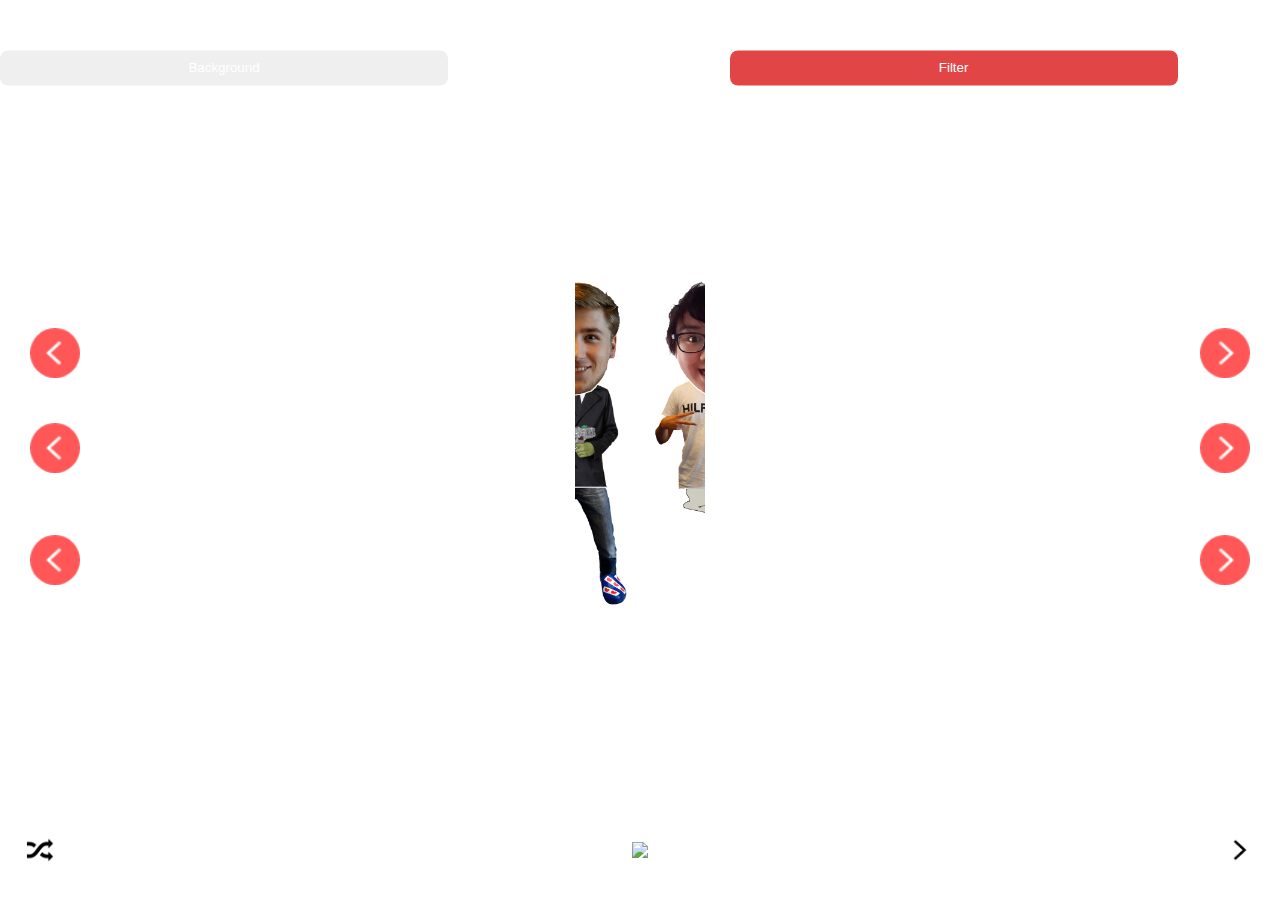
==== index.html @ 7ea581b3 "filter" ====
<!doctype html>
<html>
    <head>
        <title>Funny Faces</title>

        <meta charset="UTF-8">
        <meta name="viewport" content="initial-scale=1.0">
        <meta name="google-site-verification" content="fiWjaAQKyaNLnYiAEe_NuzDHWRxmdmw_o1AZ-sRT6_I" />
        <meta charset="utf-8">
        <meta name="viewport" content="width=device-width, initial-scale=1">
        <meta name="description" content="Slider">

        <script src="https://ajax.googleapis.com/ajax/libs/jquery/3.2.1/jquery.min.js"></script>
        <script src="html2canvas.js"></script>
        <script src="FileSaver.js"></script>
        <script src="filter.js"></script>
        
        <link rel="stylesheet" type="text/css" href="slider-style.css">
        <link rel="stylesheet" type="text/css" href="filters.css">
    </head>

    <body>
        <div id="container">
            <div class="loader"></div>

            <div class="header">
                <img id="logo" src="img/web/logo.png">
                <button class="filterBtn">Filter</button>
                <button>Background</button>
            </div>

            <main>
                
                <!------------- slider ----------- -->

                <div class="slider_wrap">
                    <div class="slider">
                        <div class="window">
                            <div class="images">
                                <figure>
                                    <img src="img/hoofd/hoofdWouter.png">
                                </figure>
                                
                                <figure>
                                    <img src="img/hoofd/hoofdAlpay.png">
                                </figure>

                                <figure>
                                    <img src="img/hoofd/hoofdAndy.png">
                                </figure>

                                <figure>
                                    <img src="img/hoofd/hoofdJoey.png">
                                </figure>

                                <figure>
                                    <img src="img/hoofd/hoofdKevin.png">
                                </figure>

                                <figure>
                                    <img src="img/hoofd/hoofdLeslie.png">
                                </figure>

                                <figure>
                                    <img src="img/hoofd/hoofdNick.png">
                                </figure>

                                <figure>
                                    <img src="img/hoofd/hoofdSam.png">
                                </figure>

                                <figure>
                                    <img src="img/hoofd/hoofdThom.png">
                                </figure>

                                <figure>
                                    <img src="img/hoofd/hoofdTijmen.png">
                                </figure>

                                <figure>
                                    <img src="img/hoofd/hoofdWilco.png">
                                </figure>
                                
                                <figure>
                                    <img src="img/hoofd/hoofdFrank.png">
                                </figure>
                            </div>
                        </div>

                        <div class="nav">
                            <div class="btn btnLeft"><img src="img/links.png"></div>
                            <div class="btn btnRight"><img src="img/rechts.png"></div>
                        </div>
                    </div>

                    <div class="slider">
                        <div class="window">
                            <div class="images">
                                <figure>
                                    <img src="img/lichaam/lichaamAlpay.png">
                                </figure>

                                <figure>
                                    <img src="img/lichaam/lichaamAndy.png">
                                </figure>

                                <figure>
                                    <img src="img/lichaam/lichaamGorilla.png">
                                </figure>

                                <figure>
                                    <img src="img/lichaam/lichaamStorm.png">
                                </figure>
                                
                                <figure>
                                    <img src="img/lichaam/lichaamAlien.png">
                                </figure>

                                <figure>
                                    <img src="img/lichaam/lichaamJoey.png">
                                </figure>

                                <figure>
                                    <img src="img/lichaam/lichaamKevin.png">
                                </figure>

                                <figure>
                                    <img src="img/lichaam/lichaamTeletubbie.png">
                                </figure>

                                <figure>
                                    <img src="img/lichaam/lichaamLeslie.png">
                                </figure>

                                <figure>
                                    <img src="img/lichaam/lichaamLego.png">
                                </figure>

                                <figure>
                                    <img src="img/lichaam/lichaamNick.png">
                                </figure>

                                <figure>
                                    <img src="img/lichaam/lichaamSam.png">
                                </figure>

                                <figure>
                                    <img src="img/lichaam/lichaamLeftshark.png">
                                </figure>

                                <figure>
                                    <img src="img/lichaam/lichaamThom.png">
                                </figure>
                                
                                <figure>
                                    <img src="img/lichaam/lichaamRoger.png">
                                </figure>

                                <figure>
                                    <img src="img/lichaam/lichaamTijmen.png">
                                </figure>

                                <figure>
                                    <img src="img/lichaam/lichaamWilco.png">
                                </figure>

                                <figure>
                                    <img src="img/lichaam/lichaamRandy.png">
                                </figure>

                                <figure>
                                    <img src="img/lichaam/lichaamWouter.png">
                                </figure>
                            </div>
                        </div>

                        <div class="nav">
                            <div class="btn btnLeft"><img src="img/links.png"></div>
                            <div class="btn btnRight"><img src="img/rechts.png"></div>
                        </div>
                    </div>

                    <div class="slider">
                        <div class="window">
                            <div class="images">
                                <figure>
                                    <img src="img/benen/benenAndy.png">
                                </figure>

                                <figure>
                                    <img src="img/benen/benenGorilla.png">
                                </figure>

                                <figure>
                                    <img src="img/benen/benenJoey.png">
                                </figure>

                                <figure>
                                    <img src="img/benen/benenRandy.png">
                                </figure>

                                <figure>
                                    <img src="img/benen/benenKevin.png">
                                </figure>
                                
                                <figure>
                                    <img src="img/benen/benenRoger.png">
                                </figure>
                                
                                <figure>
                                    <img src="img/benen/benenAlien.png">
                                </figure>

                                <figure>
                                    <img src="img/benen/benenLeslie.png">
                                </figure>

                                <figure>
                                    <img src="img/benen/benenAlpay.png">
                                </figure>

                                <figure>
                                    <img src="img/benen/benenLego.png">
                                </figure>

                                <figure>
                                    <img src="img/benen/benenNick.png">
                                </figure>

                                <figure>
                                    <img src="img/benen/benenTeletubbie.png">
                                </figure>

                                <figure>
                                    <img src="img/benen/benenSam.png">
                                </figure>

                                <figure>
                                    <img src="img/benen/benenThom.png">
                                </figure>

                                <figure>
                                    <img src="img/benen/benenStorm.png">
                                </figure>

                                <figure>
                                    <img src="img/benen/benenTijmen.png">
                                </figure>

                                <figure>
                                    <img src="img/benen/benenLeftshark.png">
                                </figure>

                                <figure>
                                    <img src="img/benen/benenWilco.png">
                                </figure>

                                <figure>
                                    <img src="img/benen/benenWouter.png">
                                </figure>
                            </div>
                        </div>

                        <div class="nav">
                            <div class="btn btnLeft"><img src="img/links.png"></div>
                            <div class="btn btnRight"><img src="img/rechts.png"></div>
                        </div>
                    </div>
                </div>


                <!------------ Filters / Achtergronden ----------- -->

                <div class="slider sliderFullScreen">
                    <div class="window">
                        <div class="images">
                            <figure>
                                <img src="img/filters/filter_2.png">
                            </figure>

                            <figure>
                                <img src="img/filters/filter_3.png">
                            </figure>
                            <figure>
                                <img src="img/filters/filter_5.png">
                            </figure>

                            <figure>
                                <img src="img/filters/filter_6.png">
                            </figure>

                            <figure>
                                <img src="img/filters/filter_7.png">
                            </figure>
                        </div>
                    </div>

                    <div class="nav">
                        <div class="btn btnLeft btnFullscreenL"><img src="img/links.png"></div>
                        <div class="btn btnRight btnFullscreenR"><img src="img/rechts.png"></div>
                    </div>
                </div>
            </main>

            <footer>
                <img src="img/web/DSQUADRANDOMIZER.png">

                <div class="button next"><img src="icons/arrow-right.png"></div>

                <div class="button random"><img src="icons/shuffle.png"></div>

                <div class="button run"><img src="icons/refresh.png"></div>

                <div class="button save">
                    <a id="downloadLnk" href="#" download="YourFileName.png"><img src="icons/download.png"></a>
                </div>
            </footer>

            <canvas id="canvas" width="1920" height="1080;"></canvas>
        </div>
    </body>

    <script src="saver.js"></script>
    
    <script>
        $(".next").click(function() {
            $(this).hide();
            $(".btn").hide();
            $(".random").hide();
            $(".run").css('display', 'inline-block');
            $(".save").css('display', 'inline-block');
            $(".header button").hide();
            $("#logo").show();
        });

        $(document).ready(function() {
            $(".loader").delay(2000).animate({
                opacity: "0"
            });

            $(".loader").click(function() {
                $(this).hide();
            });
        });
    </script>

    <script src="slider.js"></script>
</html>
---- slider-style.css ----
* {
    padding: 0;
    margin: 0;
    box-sizing: border-box;
    -moz- box-sizing: border-box;
    -webkit- box-sizing: border-box;
    position: relative;
}
body {
    height: 100vh;
    width: 100%;
}

/*----- header -----*/

.header {
    width: 100%;
    height: 15vh;
    display: block;
    position: relative;
    background-image: url(img/web/header-image.png);
    background-size: cover;
    background-position: center center;
}
.header button {
    width: 35%;
    height: 35px;
    line-height: 30px;
    border: none;
    border-radius: 8px;
    position: absolute;
    top: 50%;
    transform: translate(-0%, -50%);
    color: #fff;
}
.header button:nth-child(1) {
    left: 8%;
    background-color: #B22B2B;
}
.header button:nth-child(2) {
    right: 8%;
    background-color: #E24545;
}

/*----- logo -----*/

#logo {
    width: 20%;
    height: auto;
    display: none;
    position: absolute;
    top: 50%;
    left: 50%;
    transform: translate(-50%, -50%);
}
.logo {
    position: absolute;
    top: 50%;
    left: 50%;
    transform: translate(-50%, -50%);
    z-index: 500;
}

/*----- main -----*/

main {
    width: 100%;
    height: calc(85vh - 100px);
    display: block;
    position: relative;
}

/*----- slider -----*/

.slider_wrap {
    position: relative;
    top: 50%;
    transform: translate(-0%, -50%);
    width: 100%;
}
.slider {
    margin: auto;
    width: 100%;
    height: 130px;
    position: relative;
    z-index: 15;
}
.slider:nth-child(2) {
    top: -35px;
    z-index: 10;
}
.slider:nth-child(3) {
    top: -53px;
    z-index: 20;
}
.slider .images {
    margin-left: 250px;
    position: relative;
    height: 130px;
}
.slider figure {
    float: left;
    display: block;
    width: 130px;
    height: 100%;
    padding: 5px;
    left: -65vw;
}
.slider figure img {
    width: 100%;
    height: 100%;
}
.window {
    overflow: hidden;
    width: 130px;
    height: 130px;
    position: relative;
    margin: auto;
}
.btn {
    position: absolute;
    width: 50px;
    height: 50px;
    line-height: 50px;
    text-align: center;
    border-radius: 100%;
    cursor: pointer;
}
.btn img {
    width: 100%;
    height: 100%;
}
.btnLeft {
    top: -75px;
    left: 30px;
}
.btnRight {
    top: -75px;
    right: 30px;
}

.sliderFullScreen{
    display: none;
    position: absolute;
    top: 0px;
    left: 0px;
    height: 100vh!important;
    width: 100vw!important;
}
.sliderFullScreen .window{
    height: 100vh!important;
    width: 100vw!important;
}
.sliderFullScreen .window .images figure{
    height: 100vh!important;
    width: 100vw!important;
}
.btnFullscreenL{
    top: -445px;
}
.btnFullscreenR{
    top: -445px;
}

/*----- footer -----*/

footer {
    width: 100%;
    height: 100px;
    display: block;
    background-image: url(img/web/footer-image.png);
    background-size: cover;
    background-position: center center;
    padding: 25px 15px;
    position: relative;
}
footer img {
    position: absolute;
    top: 50%;
    left: 50%;
    transform: translate(-50%, -50%);
}

/*----- canvas -----*/

canvas {
    border: 1px solid black;
    width: 100%;
    height: 100%;
    display: none;
}
.button {
    clear: both;
    display: inline-block;
    background-color: #fff;
    border-radius: 100%;
    width: 50px;
    height: 50px;
    position: relative;
    cursor: pointer;
}
.button img {
    line-height: 50px;
    text-align: center;
    display: inline;
    width: 60%;
}
.button.save {
    float: right;
    display: none;
}
.button.save a {
    width: 100%;
    height: 100%;
    display: block;
}
.button.save a img {
    display: inline;
    line-height: 50px;
    text-align: center;
    width: 60%;
}
.button.run {
    float: none;
    display: none;
}
.button.next {
    float: right;
}
#content {
    background: rgba(100, 255, 255, 0.5);
    padding: 50px 10px;
}

/*----- loader -----*/

.loader {
    position: absolute;
    background-image: url(img/web/background-loader.png);
    background-size: cover;
    background-position: center center;
    width: 100%;
    z-index: 9999;
    height: 100vh;
}
.loaderhide {
    display: none;
    z-index: -111;
}

.backgroundimg {
    position: absolute;
    top: 50%;
    left: 50%;
    transform: translate(-50%, -50%);
    z-index: 300;
}

/*----- popup -----*/

.popUp {
    height: 200px;
    width: 200px;
    background-color: white;
    position: absolute;
    left: 50%;
    top: 50%;
    display: none;
    transform: translate(-50%, -50%);
    z-index: 900;
}
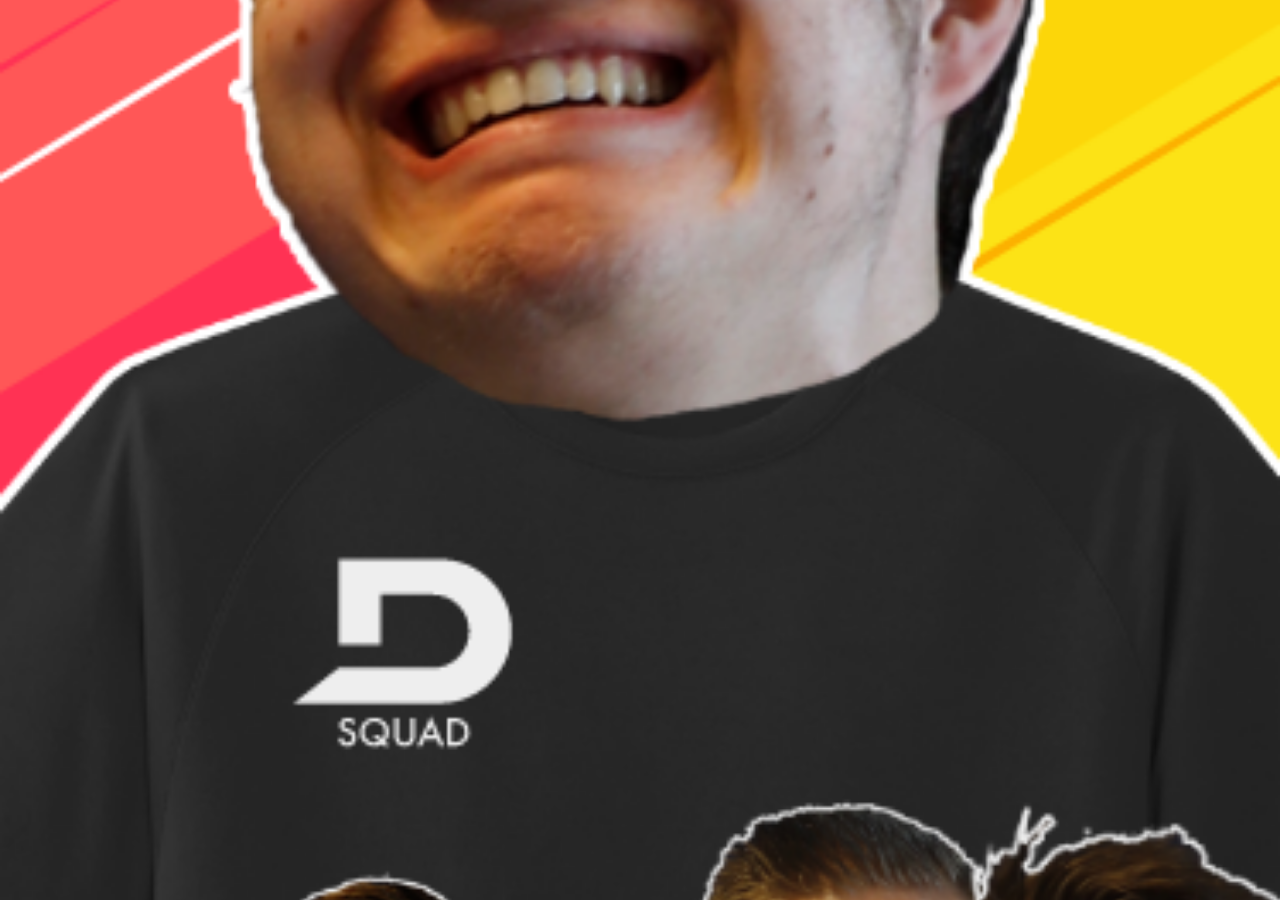
==== commit 4bff59bf: "index" ====
--- a/index.html
+++ b/index.html
@@ -31,7 +31,7 @@
 
             <main>
                 
-                <!------------- slider ----------- -->
+                <!------------- sliders ----------- -->
 
                 <div class="slider_wrap">
                     <div class="slider">
@@ -312,7 +312,7 @@
                 <div class="button run"><img src="icons/refresh.png"></div>
 
                 <div class="button save">
-                    <a id="downloadLnk" href="#" download="YourFileName.png"><img src="icons/download.png"></a>
+                    <a id="downloadLnk" href="#" download="crazyface.png"><img src="icons/download.png"></a>
                 </div>
             </footer>
 
--- a/slider-style.css
+++ b/slider-style.css
@@ -21,6 +21,7 @@
     background-image: url(img/web/header-image.png);
     background-size: cover;
     background-position: center center;
+    z-index: 100;
 }
 .header button {
     width: 35%;
@@ -142,8 +143,8 @@
 .sliderFullScreen{
     display: none;
     position: absolute;
-    top: 0px;
-    left: 0px;
+    top: -100px!important;
+    left: 0px!important;
     height: 100vh!important;
     width: 100vw!important;
 }
@@ -173,6 +174,7 @@
     background-position: center center;
     padding: 25px 15px;
     position: relative;
+    z-index: 100;
 }
 footer img {
     position: absolute;
